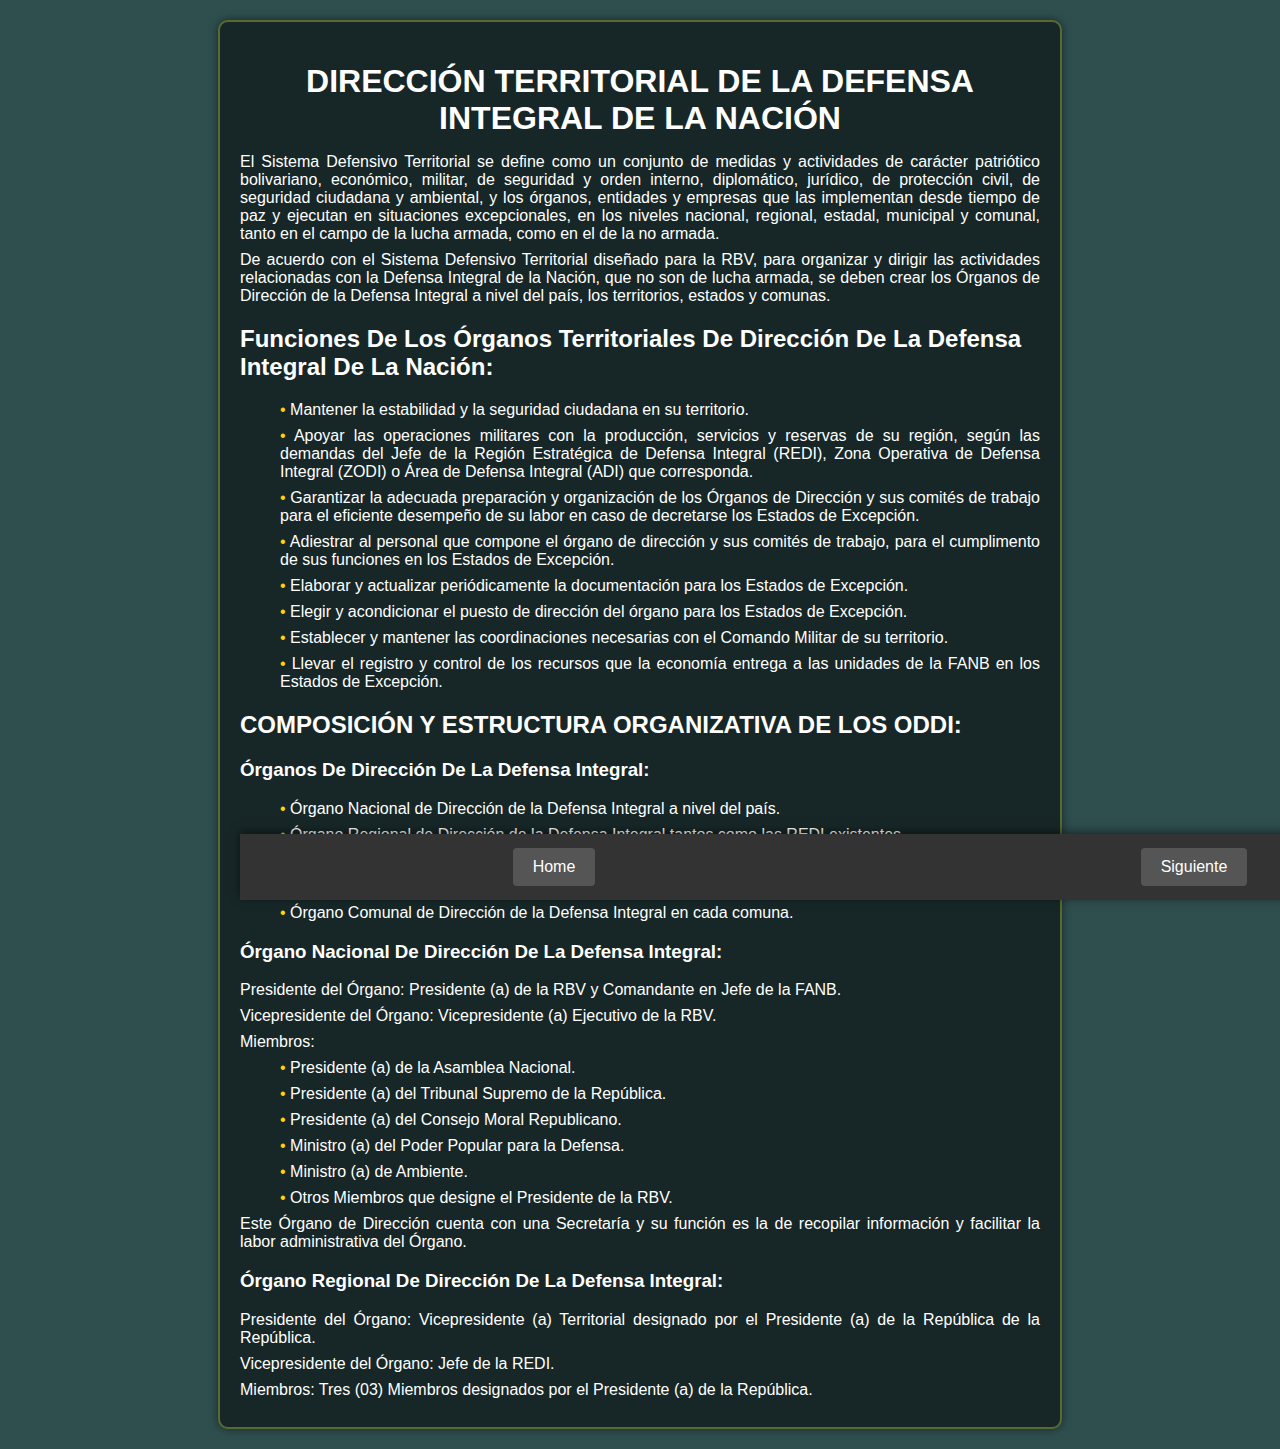
==== page_1.html @ 21d74d16 "Add files via upload" ====
<!DOCTYPE html>
<html lang="es">

<head>
    <meta charset="UTF-8">
    <meta http-equiv="X-UA-Compatible" content="IE=edge">
    <meta name="viewport" content="width=device-width, initial-scale=1.0">
    <title>Organos De Direccion Territorial DIN</title>
    <link rel="stylesheet" href="./styles/page_1.css">
    <!--Hecho Por Victor Jerez-->
</head>

<body>
    <!--Contenidos a desarrollar:
    ### Organos de direccion territorial de la DIN:
    1) Organo Nacional.
    2) Organo Regional.-->

    <div class="container">
        <h1>DIRECCIÓN TERRITORIAL DE LA DEFENSA INTEGRAL DE LA NACIÓN</h1>
        <p>El Sistema Defensivo Territorial se define como un conjunto de medidas y actividades de carácter patriótico bolivariano, económico, militar, de seguridad y orden interno, diplomático, jurídico, de protección civil, de seguridad ciudadana y ambiental,
            y los órganos, entidades y empresas que las implementan desde tiempo de paz y ejecutan en situaciones excepcionales, en los niveles nacional, regional, estadal, municipal y comunal, tanto en el campo de la lucha armada, como en el de la no
            armada.
        </p>
        <p>De acuerdo con el Sistema Defensivo Territorial diseñado para la RBV, para organizar y dirigir las actividades relacionadas con la Defensa Integral de la Nación, que no son de lucha armada, se deben crear los Órganos de Dirección de la Defensa
            Integral a nivel del país, los territorios, estados y comunas.</p>
        <h2>Funciones De Los Órganos Territoriales De Dirección De La Defensa Integral De La Nación:</h2>
        <ul>
            <li>Mantener la estabilidad y la seguridad ciudadana en su territorio.</li>
            <li>Apoyar las operaciones militares con la producción, servicios y reservas de su región, según las demandas del Jefe de la Región Estratégica de Defensa Integral (REDI), Zona Operativa de Defensa Integral (ZODI) o Área de Defensa Integral (ADI)
                que corresponda.</li>
            <li>Garantizar la adecuada preparación y organización de los Órganos de Dirección y sus comités de trabajo para el eficiente desempeño de su labor en caso de decretarse los Estados de Excepción.</li>
            <li>Adiestrar al personal que compone el órgano de dirección y sus comités de trabajo, para el cumplimento de sus funciones en los Estados de Excepción.</li>
            <li>Elaborar y actualizar periódicamente la documentación para los Estados de Excepción.</li>
            <li>Elegir y acondicionar el puesto de dirección del órgano para los Estados de Excepción.</li>
            <li>Establecer y mantener las coordinaciones necesarias con el Comando Militar de su territorio.</li>
            <li>Llevar el registro y control de los recursos que la economía entrega a las unidades de la FANB en los Estados de Excepción.</li>
        </ul>
        <h2>COMPOSICIÓN Y ESTRUCTURA ORGANIZATIVA DE LOS ODDI:</h2>
        <h3>Órganos De Dirección De La Defensa Integral:</h3>
        <ul>
            <li>Órgano Nacional de Dirección de la Defensa Integral a nivel del país.</li>
            <li>Órgano Regional de Dirección de la Defensa Integral tantos como las REDI existentes.</li>
            <li>Órgano Estadal de Dirección de la Defensa Integral en cada uno de los estados.</li>
            <li>Órgano Municipal de Dirección de la Defensa Integral en cada municipio.</li>
            <li>Órgano Comunal de Dirección de la Defensa Integral en cada comuna.</li>
        </ul>
        <h3>Órgano Nacional De Dirección De La Defensa Integral:</h3>
        <p>Presidente del Órgano: Presidente (a) de la RBV y Comandante en Jefe de la FANB.</p>
        <p>Vicepresidente del Órgano: Vicepresidente (a) Ejecutivo de la RBV.</p>
        <p>Miembros:</p>
        <ul>
            <li>Presidente (a) de la Asamblea Nacional.</li>
            <li>Presidente (a) del Tribunal Supremo de la República.</li>
            <li>Presidente (a) del Consejo Moral Republicano.</li>
            <li>Ministro (a) del Poder Popular para la Defensa.</li>
            <li>Ministro (a) de Ambiente.</li>
            <li>Otros Miembros que designe el Presidente de la RBV.</li>
        </ul>
        <p>Este Órgano de Dirección cuenta con una Secretaría y su función es la de recopilar información y facilitar la labor administrativa del Órgano.</p>
        <h3>Órgano Regional De Dirección De La Defensa Integral:</h3>
        <p>Presidente del Órgano: Vicepresidente (a) Territorial designado por el Presidente (a) de la República de la República.</p>
        <p>Vicepresidente del Órgano: Jefe de la REDI.</p>
        <p>Miembros: Tres (03) Miembros designados por el Presidente (a) de la República.</p>
        <footer>
            <button class="footer-button" onclick="window.location.href='index.html'">Home</button>
            <button class="footer-button" onclick="window.location.href='page_2.html'">Siguiente</button>
        </footer>
</body>

</html>
---- styles/page_1.css ----
body {
    font-family: Arial, sans-serif;
    background-color: #2F4F4F;
    /* Color militar */
    color: #FFFFFF;
    margin: 0;
    padding: 20px;
    display: flex;
    flex-direction: column;
    align-items: center;
    justify-content: center;
    animation: backgroundAnimation 10s infinite;
}

h1,
p {
    text-align: center;
}

h1 {
    font-size: 2rem;
    margin-bottom: 1rem;
    animation: textAnimation 2s infinite;
}

p,
ul {
    font-size: 1rem;
    margin: 0.5rem 0;
    text-align: justify;
}

ul {
    list-style-type: none;
}

ul li {
    margin: 0.5rem 0;
}

ul li::before {
    content: "• ";
    color: #FFD700;
}

@keyframes backgroundAnimation {
    0% {
        background-color: #2F4F4F;
    }
    50% {
        background-color: #556B2F;
    }
    100% {
        background-color: #2F4F4F;
    }
}

@keyframes textAnimation {
    0% {
        color: #FFFFFF;
    }
    50% {
        color: #FFD700;
    }
    100% {
        color: #FFFFFF;
    }
}

.container {
    border: 2px solid #556B2F;
    padding: 20px;
    border-radius: 10px;
    background-color: rgba(0, 0, 0, 0.5);
    box-shadow: 0 0 10px rgba(0, 0, 0, 0.5);
    max-width: 800px;
}

a {
    color: #FFD700;
    text-decoration: none;
    font-weight: bold;
    padding: 10px 20px;
    border: 2px solid #FFD700;
    border-radius: 5px;
    transition: background-color 0.3s, color 0.3s;
}

a:hover {
    background-color: #FFD700;
    color: #2F4F4F;
}

footer {
    display: flex;
    justify-content: space-around;
    align-items: center;
    background-color: #333;
    color: white;
    padding: 10px 0;
    position: fixed;
    bottom: 0;
    width: 100%;
    box-shadow: 0 -2px 10px rgba(0, 0, 0, 0.5);
}

.footer-button {
    background-color: #555;
    color: white;
    border: none;
    padding: 10px 20px;
    text-align: center;
    text-decoration: none;
    display: inline-block;
    font-size: 16px;
    margin: 4px 2px;
    cursor: pointer;
    border-radius: 4px;
    transition: background-color 0.3s;
}

.footer-button:hover {
    background-color: #777;
}
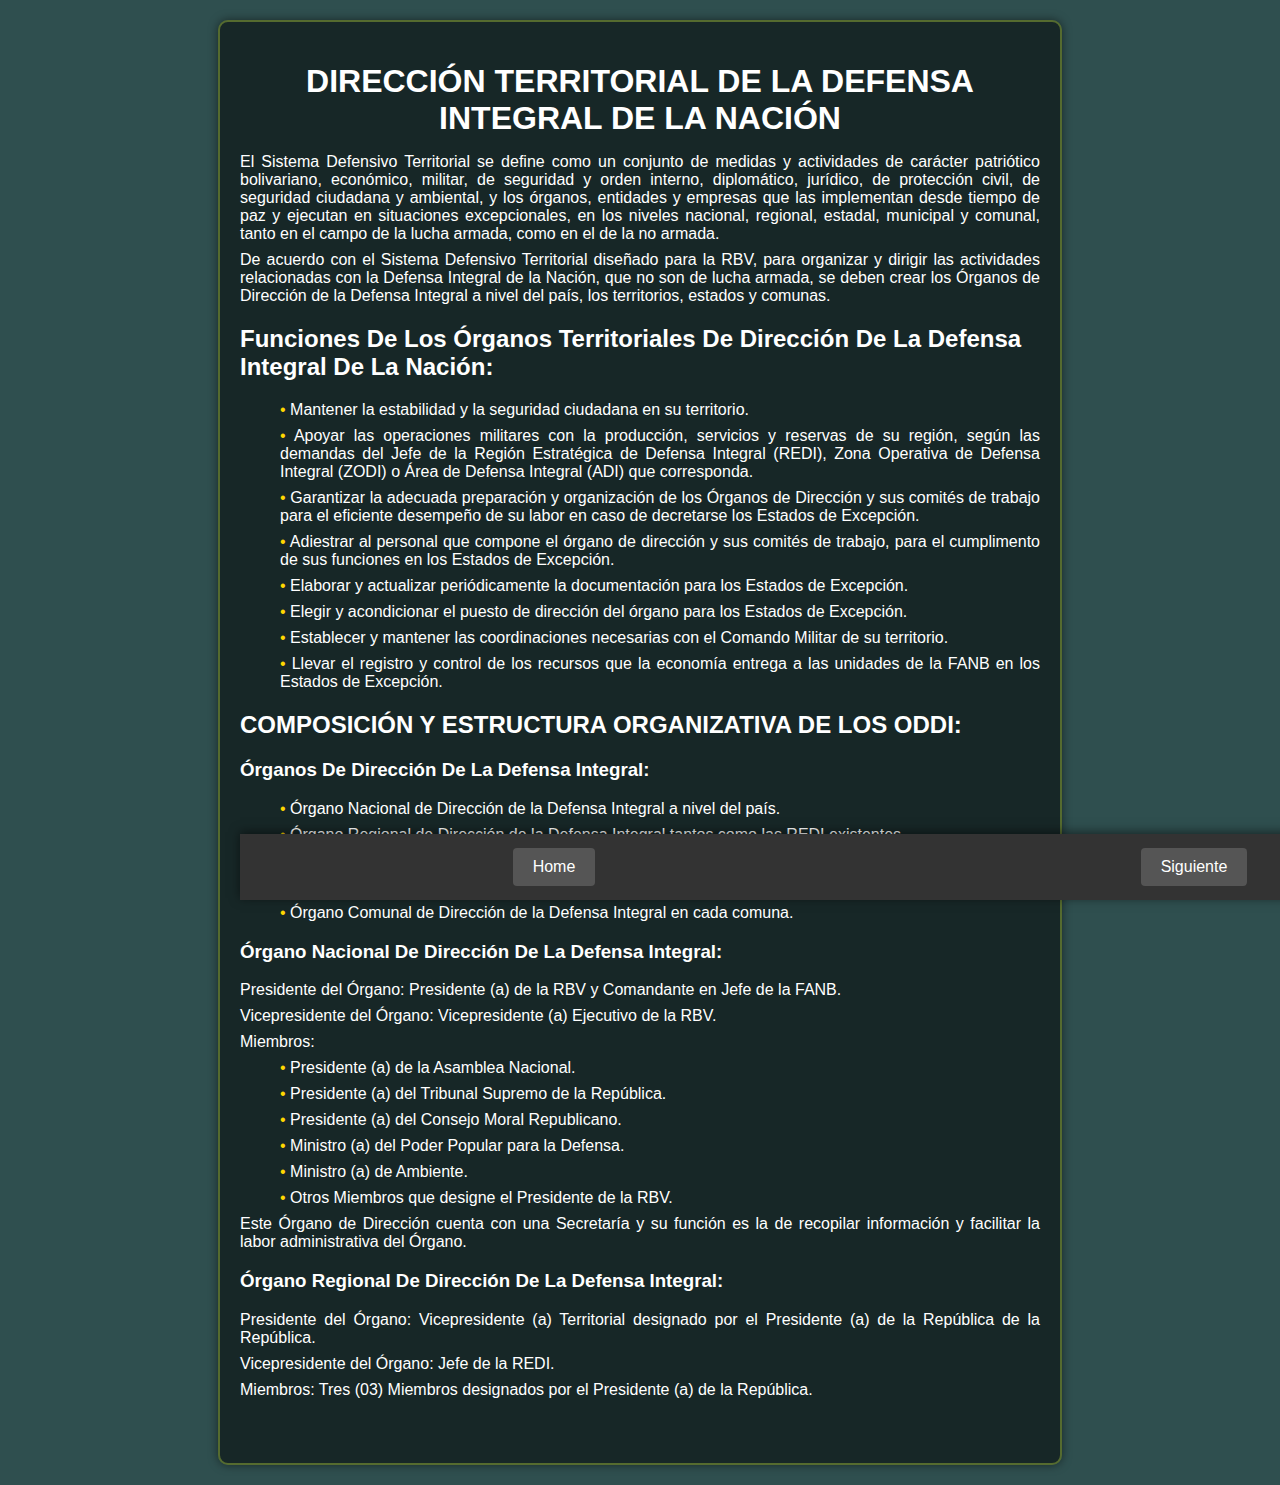
==== commit c6f64ace: "Update page_1.html" ====
--- a/page_1.html
+++ b/page_1.html
@@ -62,10 +62,12 @@
         <p>Presidente del Órgano: Vicepresidente (a) Territorial designado por el Presidente (a) de la República de la República.</p>
         <p>Vicepresidente del Órgano: Jefe de la REDI.</p>
         <p>Miembros: Tres (03) Miembros designados por el Presidente (a) de la República.</p>
+        <br>
+        <br>
         <footer>
             <button class="footer-button" onclick="window.location.href='index.html'">Home</button>
             <button class="footer-button" onclick="window.location.href='page_2.html'">Siguiente</button>
         </footer>
 </body>
 
-</html>+</html>
